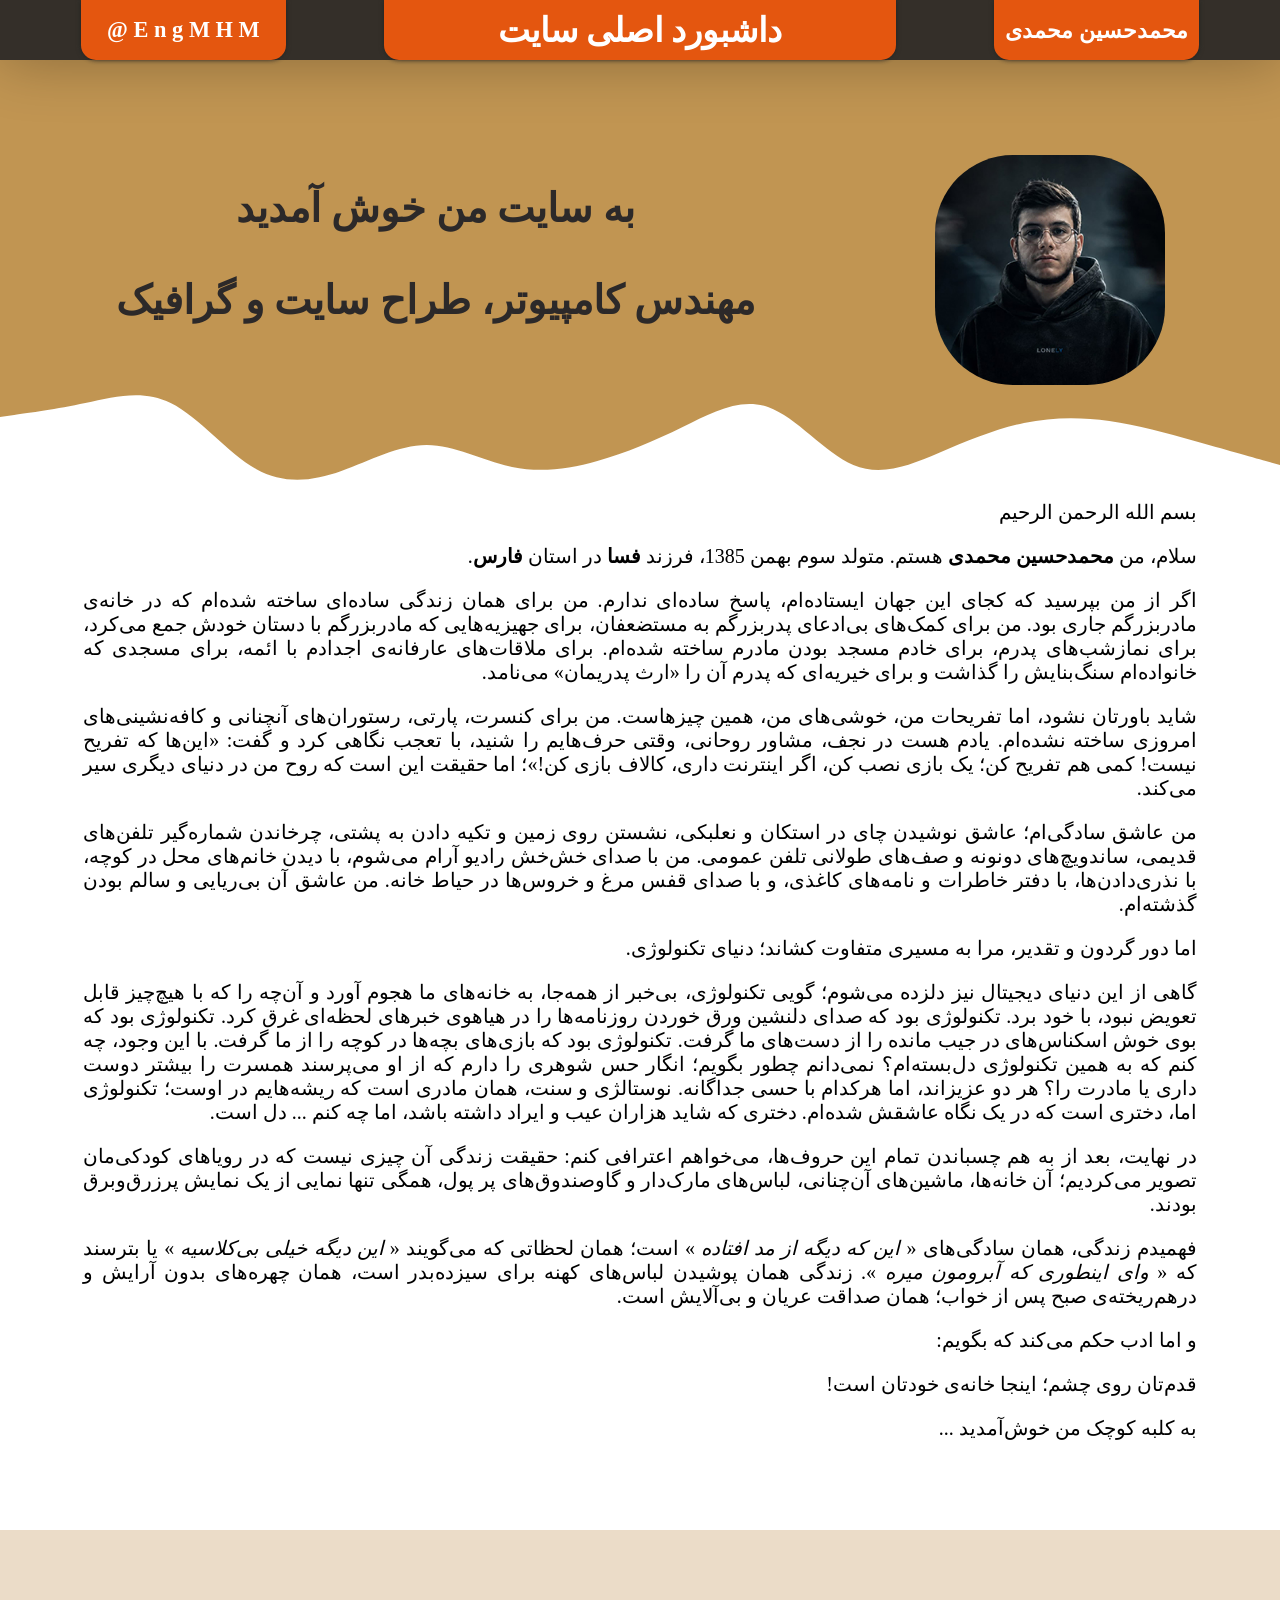
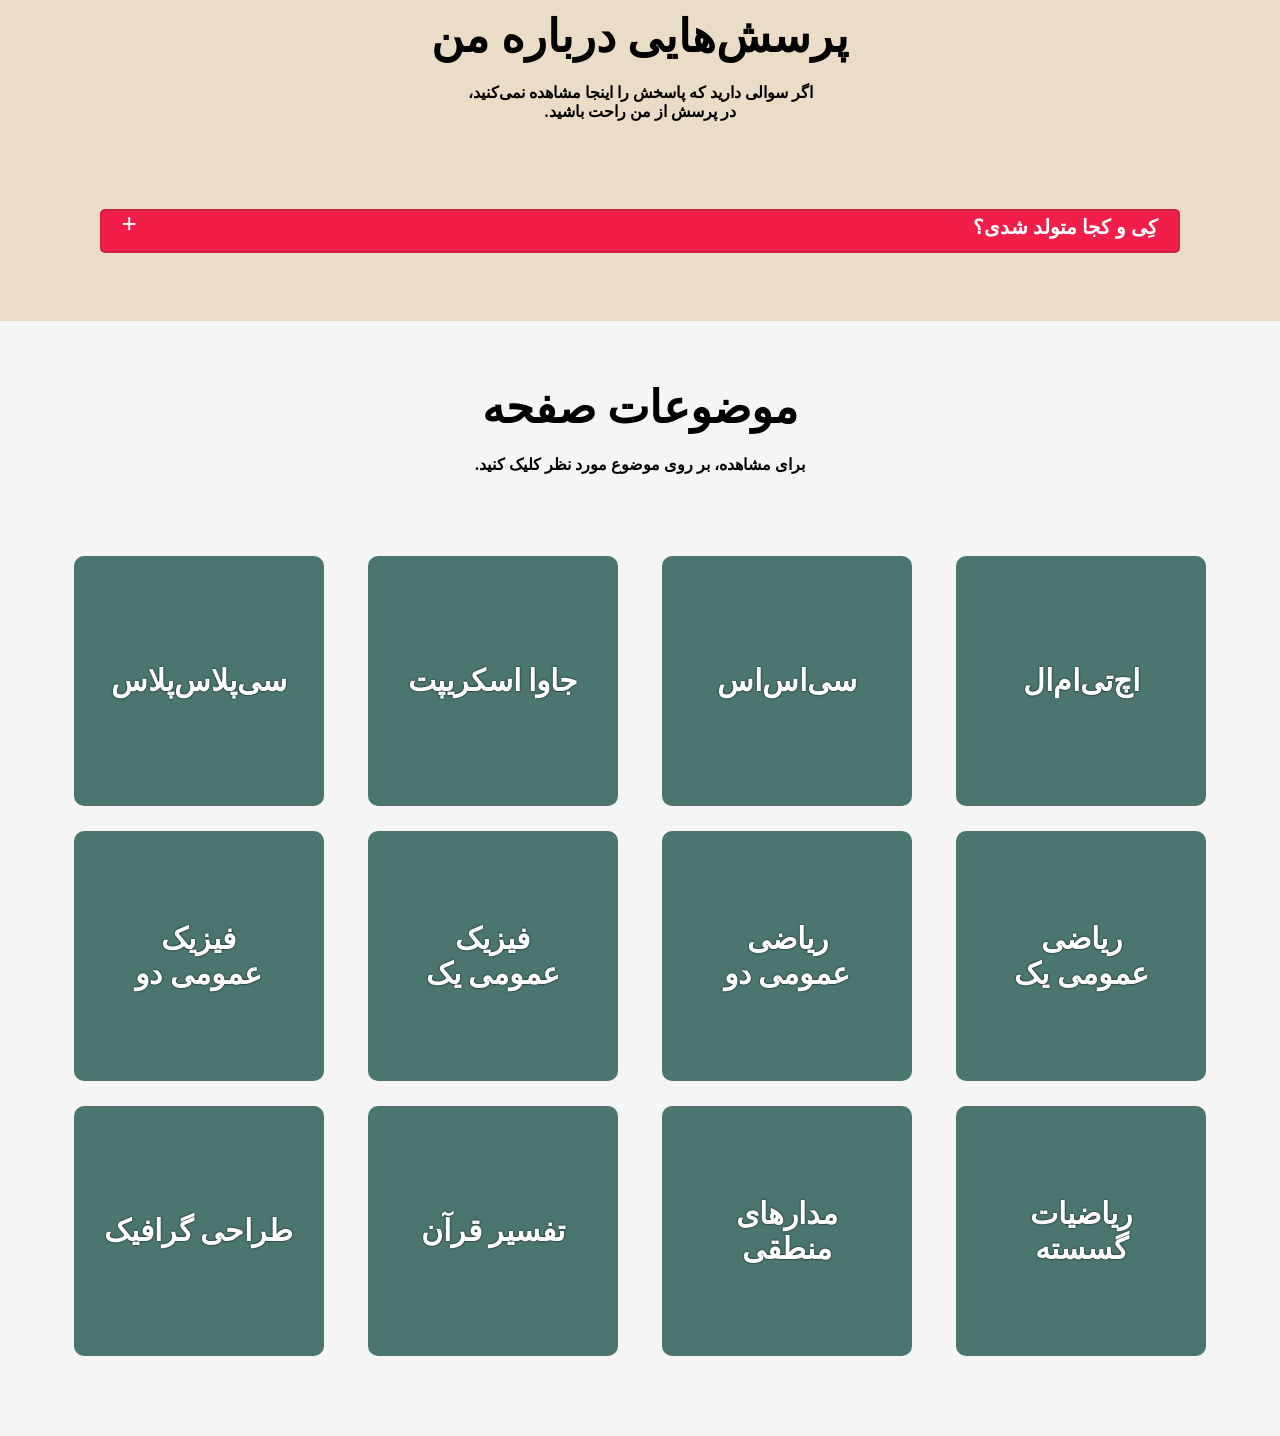
==== index.html @ e742dc62 "Update index.html" ====
<!Doctype html>
<html lang="fa" dir="rtl">
    <head>
        <meta charset="UTF-8"/>
        <meta name="author" content="mohammadhosein">
        <meta name="description" content="My Private WebSite">
        <meta name='viewport' content='width=device-width, initial-scale=1.0'/>

        <link type="text/css" rel="stylesheet" href="header.css"/>
        <link type="text/css" rel="stylesheet" href="one-index.css"/>
        <link type="text/css" rel="stylesheet" href="wave-index.css"/>
        <link type="text/css" rel="stylesheet" href="bio-index.css"/>
        <link type="text/css" rel="stylesheet" href="question-index.css"/>
        <link type="text/css" rel="stylesheet" href="title-koli-safhe.css"/>

        <title>محمدحسین محمدی</title>
        <style>
            html{
                scroll-behavior: smooth;
            }

            body > *:not(.head){
                padding-top: 60px;
            }

            body{
                 margin: 0;
                font-family: iran;
            }

            .end{
                background-color: rgb(4, 65, 57);
                width: 100%;
                height: 90px;
            }
        </style>
    </head>

    <body>

        <a name="one"></a>

        <header class="head">
            <a href="index.html"  class="head-right">
                <strong>
                    محمدحسین محمدی
                </strong>
            </a>

            <nav class="head-main">
                <div class="head-main1"><p class="head-main-text">داشبورد اصلی سایت</p></div>
                
                <div class="head-panel">
                    <div class="head-panel-content">
                        <a href="#one">انتقال به ابتدای صفحه</a>
                        <a href="#two">انتقال به پرسش‌ها</a>
                        <a href="#three">انتقال به موضوعات</a>
                    </div>
                </div>
            </nav>

            <a href="#" class="head-left">
                <strong>
                    E n g M H M @
                </strong>
            </a>
        </header>

        <div class="one">
            <img src="me.jpg" alt="photo of me"/>    
            <p>
                به سایت من خوش آمدید</br>
                مهندس کامپیوتر، طراح سایت و گرافیک
            </p>
            <div class="wave">
                <svg viewBox="0 0 1440 320" preserveAspectRatio="none">
                     <path fill="#FFFFFF" fill-opacity="1" d="M0,96L16,90.7C32,85,64,75,96,58.7C128,43,160,21,192,58.7C224,96,256,192,288,234.7C320,277,352,267,384,240C416,213,448,171,480,170.7C512,171,544,213,576,229.3C608,245,640,235,672,213.3C704,192,736,160,768,122.7C800,85,832,43,864,69.3C896,96,928,192,960,224C992,256,1024,224,1056,192C1088,160,1120,128,1152,112C1184,96,1216,96,1248,106.7C1280,117,1312,139,1344,160C1376,181,1408,203,1424,213.3L1440,224L1440,320L1424,320C1408,320,1376,320,1344,320C1312,320,1280,320,1248,320C1216,320,1184,320,1152,320C1120,320,1088,320,1056,320C1024,320,992,320,960,320C928,320,896,320,864,320C832,320,800,320,768,320C736,320,704,320,672,320C640,320,608,320,576,320C544,320,512,320,480,320C448,320,416,320,384,320C352,320,320,320,288,320C256,320,224,320,192,320C160,320,128,320,96,320C64,320,32,320,16,320L0,320Z"></path>
                </svg>
            </div>
        </div>

        <div class="bio">
            <p>
                بسم الله الرحمن الرحیم
            </p>

            <p>
                سلام، من <strong>محمدحسین محمدی</strong> هستم. متولد سوم بهمن 1385، فرزند <strong>فسا</strong> در استان <strong>فارس</strong>.
            </p>

            <p>
                اگر از من بپرسید که کجای این جهان ایستاده‌ام، پاسخ ساده‌ای ندارم. من برای همان زندگی ساده‌ای ساخته شده‌ام که در خانه‌ی مادربزرگم جاری بود. من برای کمک‌های بی‌ادعای پدربزرگم به مستضعفان، برای جهیزیه‌هایی که مادربزرگم با دستان خودش جمع می‌کرد، برای نمازشب‌های پدرم، برای خادم مسجد بودن مادرم ساخته شده‌ام. برای ملاقات‌های عارفانه‌ی اجدادم با ائمه، برای مسجدی که خانواده‌ام سنگ‌بنایش را گذاشت و برای خیریه‌ای که پدرم آن را «ارث پدریمان» می‌نامد.
            </p>

            <p>
                شاید باورتان نشود، اما تفریحات من، خوشی‌های من، همین چیزهاست. من برای کنسرت، پارتی، رستوران‌های آنچنانی و کافه‌نشینی‌های امروزی ساخته نشده‌ام. یادم هست در نجف، مشاور روحانی، وقتی حرف‌هایم را شنید، با تعجب نگاهی کرد و گفت: «این‌ها که تفریح نیست! کمی هم تفریح کن؛ یک بازی نصب کن، اگر اینترنت داری، کالاف بازی کن!»؛ اما حقیقت این است که روح من در دنیای دیگری سیر می‌کند.
            </p>

            <p>
                من عاشق سادگی‌ام؛ عاشق نوشیدن چای در استکان و نعلبکی، نشستن روی زمین و تکیه دادن به پشتی، چرخاندن شماره‌گیر تلفن‌های قدیمی، ساندویچ‌های دو‌نونه و صف‌های طولانی تلفن‌ عمومی. من با صدای خش‌خش رادیو آرام می‌شوم، با دیدن خانم‌های محل در کوچه، با نذری‌دادن‌ها، با دفتر خاطرات و نامه‌های کاغذی، و با صدای قفس مرغ و خروس‌ها در حیاط خانه. من عاشق آن بی‌ریایی و سالم بودن گذشته‌ام.
            </p>

            <p>
                اما دور گردون و تقدیر، مرا به مسیری متفاوت کشاند؛ دنیای تکنولوژی.
            </p>

            <p>
                گاهی از این دنیای دیجیتال نیز دلزده می‌شوم؛ گویی تکنولوژی، بی‌خبر از همه‌جا، به خانه‌های ما هجوم آورد و آن‌چه را که با هیچ‌چیز قابل تعویض نبود، با خود برد. تکنولوژی بود که صدای دلنشین ورق خوردن روزنامه‌ها را در هیاهوی خبرهای لحظه‌ای غرق کرد. تکنولوژی بود که بوی خوش اسکناس‌های در جیب مانده را از دست‌های ما گرفت. تکنولوژی بود که بازی‌های بچه‌ها در کوچه را از ما گرفت. با این وجود، چه کنم که به همین تکنولوژی دل‌بسته‌ام؟ نمی‌دانم چطور بگویم؛ انگار حس شوهری را دارم که از او می‌پرسند همسرت را بیشتر دوست داری یا مادرت را؟ هر دو عزیزاند، اما هرکدام با حسی جداگانه. نوستالژی و سنت، همان مادری است که ریشه‌هایم در اوست؛ تکنولوژی اما، دختری است که در یک نگاه عاشقش شده‌ام. دختری که شاید هزاران عیب و ایراد داشته باشد، اما چه کنم ... دل است.
            </p>

            <p>
                در نهایت، بعد از به هم چسباندن تمام این حروف‌ها، می‌خواهم اعترافی کنم: حقیقت زندگی آن چیزی نیست که در رویاهای کودکی‌مان تصویر می‌کردیم؛ آن خانه‌ها، ماشین‌های آن‌چنانی، لباس‌های مارک‌دار و گاوصندوق‌های پر پول‌، همگی تنها نمایی از یک نمایش پرزرق‌وبرق بودند.
            </p>

            <p>
                فهمیدم زندگی، همان سادگی‌های « <em>این که دیگه از مد افتاده</em> » است؛ همان لحظاتی که می‌گویند «<em> این دیگه خیلی بی‌کلاسیه </em>» یا بترسند که « <em>وای اینطوری که آبرومون میره</em> ». زندگی همان پوشیدن لباس‌های کهنه برای سیزده‌بدر است، همان چهره‌های بدون آرایش و درهم‌ریخته‌ی صبح پس از خواب؛ همان صداقت عریان و بی‌آلایش است.
            </p>

            <p>
                و اما ادب حکم می‌کند که بگویم:
            </p>

            <p>
                قدم‌تان روی چشم؛ اینجا خانه‌ی خودتان است!
            </p>

            <p>
                به کلبه کوچک من خوش‌آمدید ...
            </p>
        </div>

        <div class="question-me">
            <a name="two"></a>
            <h2>
                پرسش‌هایی درباره من
            </h2>

            <h4>
                اگر سوالی دارید که پاسخش را اینجا مشاهده نمی‌کنید،<br> در پرسش از من راحت باشید.
            </h4>
            <section>
                
                <details>
                    <summary>کِی و کجا متولد شدی؟<span>+</span></summary>
                    <p>همانطور که قبلا گفته بودم، من در سوم بهمن ماه سال 1385 در شهرستان فسا، در استان فارس به‌دنیا آمدم.</p>
                </details>
                
            </section>
        </div>
        
        <div class="title-koli-safhe">
            <a name="three"></a>
            <h2>
                موضوعات صفحه
            </h2>

            <h4>
                برای مشاهده، بر روی موضوع مورد نظر کلیک کنید.
            </h4>

                <div class="title-koli-safhe-content">
                    <a href="HTML.html">اچ‌تی‌ام‌ال</a>
                    <a>سی‌اس‌اس</a>
                    <a>جاوا اسکریپت</a>
                    <a>سی‌پلاس‌پلاس</a>
                    <a>ریاضی<br>عمومی یک</a>
                    <a>ریاضی<br>عمومی دو</a>
                    <a>فیزیک<br>عمومی یک</a>
                    <a>فیزیک<br>عمومی دو</a>
                    <a>ریاضیات<br>گسسته</a>
                    <a>مدارهای<br>منطقی</a>
                    <a>تفسیر قرآن</a>
                    <a>طراحی گرافیک</a>
                </div>
        </div>

        <!--<div class="end">

        </div>-->


        <script>
            
        </script>
    </body>
</html>
---- header.css ----
.head{
    display: flex;
    position: fixed;
    width: 100%;
    height: 60px;
    background-color: rgba(38, 38, 38, 0.91);
    justify-content: space-between;
    z-index: 1000;
    box-shadow:  0 0 60px rgba(1, 1, 1, 0.3);
}

.head > a{
	display: flex;
    width: 16%;
    height: 100%;
    margin: 0 6.33% 0 6.33%;
    border-bottom-left-radius: 15px;
    border-bottom-right-radius: 15px;
    box-shadow: 0 0 5px rgb(35, 35, 35);
    align-items: center;
    justify-content: center;
    font-size: clamp(0.5rem, 1.8vw, 1.4rem);
    text-decoration: none;
    transition: 0.5s;
}

.head > a:hover{
    transform: scale(1.2);
	margin-top: 6px;
}

.head-right , .head-left{
    background-color: rgb(228, 86, 15);
    color: white;
}

.head-right:hover , .head-left:hover{
	background-color: white;
    color: rgb(228, 86, 15);
}

.head-main{
	display: flex;
	flex-direction: column;
	justify-content: flex-start;
    align-items: center;
    width: 40%;
	position: relative;
	border-bottom-left-radius: 15px;
	border-bottom-right-radius: 15px;
	background-color: rgb(228, 86, 15);
    color: white;
    box-shadow: 0 0 5px rgb(35, 35, 35);
    cursor: pointer;
	transition:1s;
}

.head-main-text{
	display:block;
	margin: 0px;
    font-size: clamp(1.2rem, 3vw ,2.1rem);
    font-weight: bolder;
	width: 100%;
	text-align: center;
}

.head-panel{
	position: absolute;
	top: 60px;
	width: 100%;
    max-height: 0;
    overflow: hidden;
	transition: max-height 0.2s ease-out;
	border-bottom-left-radius: 15px;
	border-bottom-right-radius: 15px;
	box-shadow: 0 0 5px rgb(35, 35, 35);
    transition: 2s;
	background-color:  rgba(228, 86, 15, 0.1);
	backdrop-filter: blur(10px); 
}

.head-main:hover .head-panel{
	max-height: 500px; 
}

.head-panel-content{
	padding: 15px;
    display: grid;
    grid-template-columns: repeat();
    gap: 10px;
}

.head-main:hover{
	border-bottom-left-radius: 0;
    border-bottom-right-radius: 0;
}

.head-panel-content a{
    border: 1px solid black;
    border-radius: 5px;
    padding: 10px;
    background-color: rgba(255, 255, 255, 0.3);
    font-size: clamp(0.9rem, 3vw, 1.3rem);
    color: black;
    text-align: center;
    text-decoration: none;
}

.head-panel-content a:hover{
    font-size: 25px;
    background-color: rgba(88, 87, 87, 0.3);
}

.head-main1{
    height: 100%;
    display: flex;
    justify-self: center;
    align-items: center;
}
@media (max-width: 768px) {
    .head-left,
    .head-right{
        display: none !important;
    }
    .head{
        height: 50px;
    }

    .head-main{
        margin: 0 auto;
        display: flex;
        width: 90%;
    }

    .head-panel{
        transition: 1s;
        top: 50px;
    }

    .head-panel-content{
        padding: 10px;
    }

    .head-panel-content a{
        padding: 5px;
    }

.head-panel-content a:hover{
    font-size: clamp(0.9rem, 3vw, 1.3rem);
    background-color: rgba(88, 87, 87, 0.3);
}
}
---- one-index.css ----
.one{
    display: flex;
    align-items: center;
    justify-content: center;
    gap: 180px;
    width: 100%;
    height: 500px;
    padding: 20px;
    box-sizing: border-box;
    background-color: rgb(193,149,82);
    position: relative;
    overflow: hidden;
}

.one img{
    width: 230px;
    height: 230px;
    border-radius: 78px;
    transition: 1s;
}

.one img:hover{
    transform: scale(1.1) translateY(-20px);
    border-radius: 200px;
}

.one p{
    margin: -30px 0 0 0 ;
    width: auto;
    height: auto;
    text-align: center;
    color: rgb(44, 41, 41);
    font-size: 40px;
    line-height: 2.3;
    font-weight: bolder;
    position: relative;
    z-index: 2;
}

@media(max-width: 768px){

    .one{
        gap: 20px;
        height: auto;
        padding-bottom: 90px;
        flex-direction: column;
        justify-content: flex-start;
    }

    .one p{
        font-size: clamp(20px, 5vw, 32px);
        line-height: 1.8;
        margin: 0;
    }
 
    .one img{
        width: 120px;
        height: 120px;
        border-radius: 30px;
    }

    .one img:hover{
        transform: scale(1.2) translateY(10px);
    }
}
---- wave-index.css ----
.wave {
    position: absolute;
    bottom: 0;
    left: 0;
    z-index: 1;
    width: 100%;
    line-height: 0;
    bottom: -1px;
}

.wave svg {
    display: block;
    width: 100%;
    height: 120px;
}


@media (max-width: 768px){

    .wave svg{
        height: 70px;
    }
}
---- bio-index.css ----
.bio{
    margin: -80px auto 90px auto;
    width:87%;
    text-align: justify;
    font-size: 20px;
}

@media (max-width: 768px){
    .bio{
        width: 80%;
        font-size: 18px;
        margin: -60px auto 40px auto;
    }
}
---- question-index.css ----
.question-me{
    display: flex;
    flex-direction: column;
    width: 100%;
    height: auto;
    gap: 20px;
    padding-bottom: 60px;
    background-color: rgb(235, 220, 200);
}

.question-me details{
    width: 81%;
    min-height: 40px;
    padding: 0 20px;
    background-color: rgba(242, 11, 61, 0.906);
    margin: 8px auto;
    border: 2px rgba(70, 50, 25, 0.2) solid;
    border-radius: 5px;
    cursor: pointer;
    transition: 1s;
}

.question-me details:hover{
    background-color: rgb(50, 50, 50);
    transform: scale(1.05);
}

.question-me details p{
    background-color: rgb(238, 237, 235);
    color: black;
    border-radius: 7px;
    height: auto;
    width: 90%;
    padding: 20px;
    cursor: pointer;
    text-align: justify;
    margin: 10px auto;
}

.question-me > h4 , h2{
    display: flex;
    align-items: center;
    justify-content: center;
    color: black;
    font-size: large;
    width: 100%;
    height: auto;
    text-align: center;
    margin: 0;
}

.question-me section{
    padding: 0;
    margin: 0;
}

.question-me details summary{
    display: flex;
    justify-content: space-between;
    align-items: center;
    cursor: pointer; 
    color: white;
    font-size: 20px;
    font-weight: bolder;
    list-style: none;
    text-align: justify;
}

.question-me span{
    font-size: 27px;
    transform: translateY(-2px);
}
            
.question-me h2{
    font-size: 45px;
}

.question-me h4{
    font-size: 16px;
    padding-bottom: 60px;
}

@media (max-width: 768px){
    .question-me{
        padding-bottom: 50px;
    }
    
    .question-me h2{
        font-size: 33px;
        margin-top: -30px;
    }

    .question-me h4{
        font-size: 13px;
        padding-bottom: 25px;
    }

    .question-me details{
        width: 70%;
        background-color: rgba(206, 28, 66, 0.906);
    }

    .question-me span{
        display: none;
    }

    .question-me details summary{
        font-size: 20px;
        padding: 5px;
        font-weight: bolder;
    }

    .question-me details p{
        width: 96%;
        padding: 10px;
        font-size: 18px;
    }
}
---- title-koli-safhe.css ----
.title-koli-safhe{
    display: block;
    padding: 20px 0 80px;
    background-color: whitesmoke;
    width: 100%;
    height: auto;
}

.title-koli-safhe h2{
    text-align: center;
    font-size: 45px;
}

.title-koli-safhe h4{
    text-align: center;
    font-size: 16px;
    padding-bottom: 60px;
}

.title-koli-safhe-content{
    display: grid;
    grid-template-columns: repeat(4,1fr);
    gap: 25px;
    width: 90%;
    height: auto;
    margin: 0 auto;
}

.title-koli-safhe-content a{
    display: flex;
    background-color: rgb(75, 117, 111);
    width: 250px;
    height: 250px;
    margin: 0 auto;
    font-size: 30px;
    font-weight: bold;
    color: white;
    justify-content: center;
    align-items: center;
    text-align: center;
    transition: 1s; 
    border-radius: 10px;
    text-shadow: 0 0 2px black;
    text-decoration: none;
}

.title-koli-safhe-content a:hover{
    background-color: rgb(181, 219, 213);
    transform: scale(1.16);
    box-shadow: 0 0 40px rgba(75, 117, 111, 0.5);
    cursor: pointer;
    color: black;
    font-size: 40px;
    border: 1px rgba(1, 1, 1, 0.3) groove;
}

@media (max-width: 768px){
.title-koli-safhe-content{
    grid-template-columns: repeat(2,1fr);
    gap: 10px;
}

.title-koli-safhe h2{
    font-size: 33px;
}

.title-koli-safhe h4{
    font-size: 13px;
}

.title-koli-safhe-content a{
    width: 160px;
    height: 160px;
    font-size: 27px;
}

.title-koli-safhe-content a:hover{
    transform: scale(1.05);
    font-size: 28px;
}
}
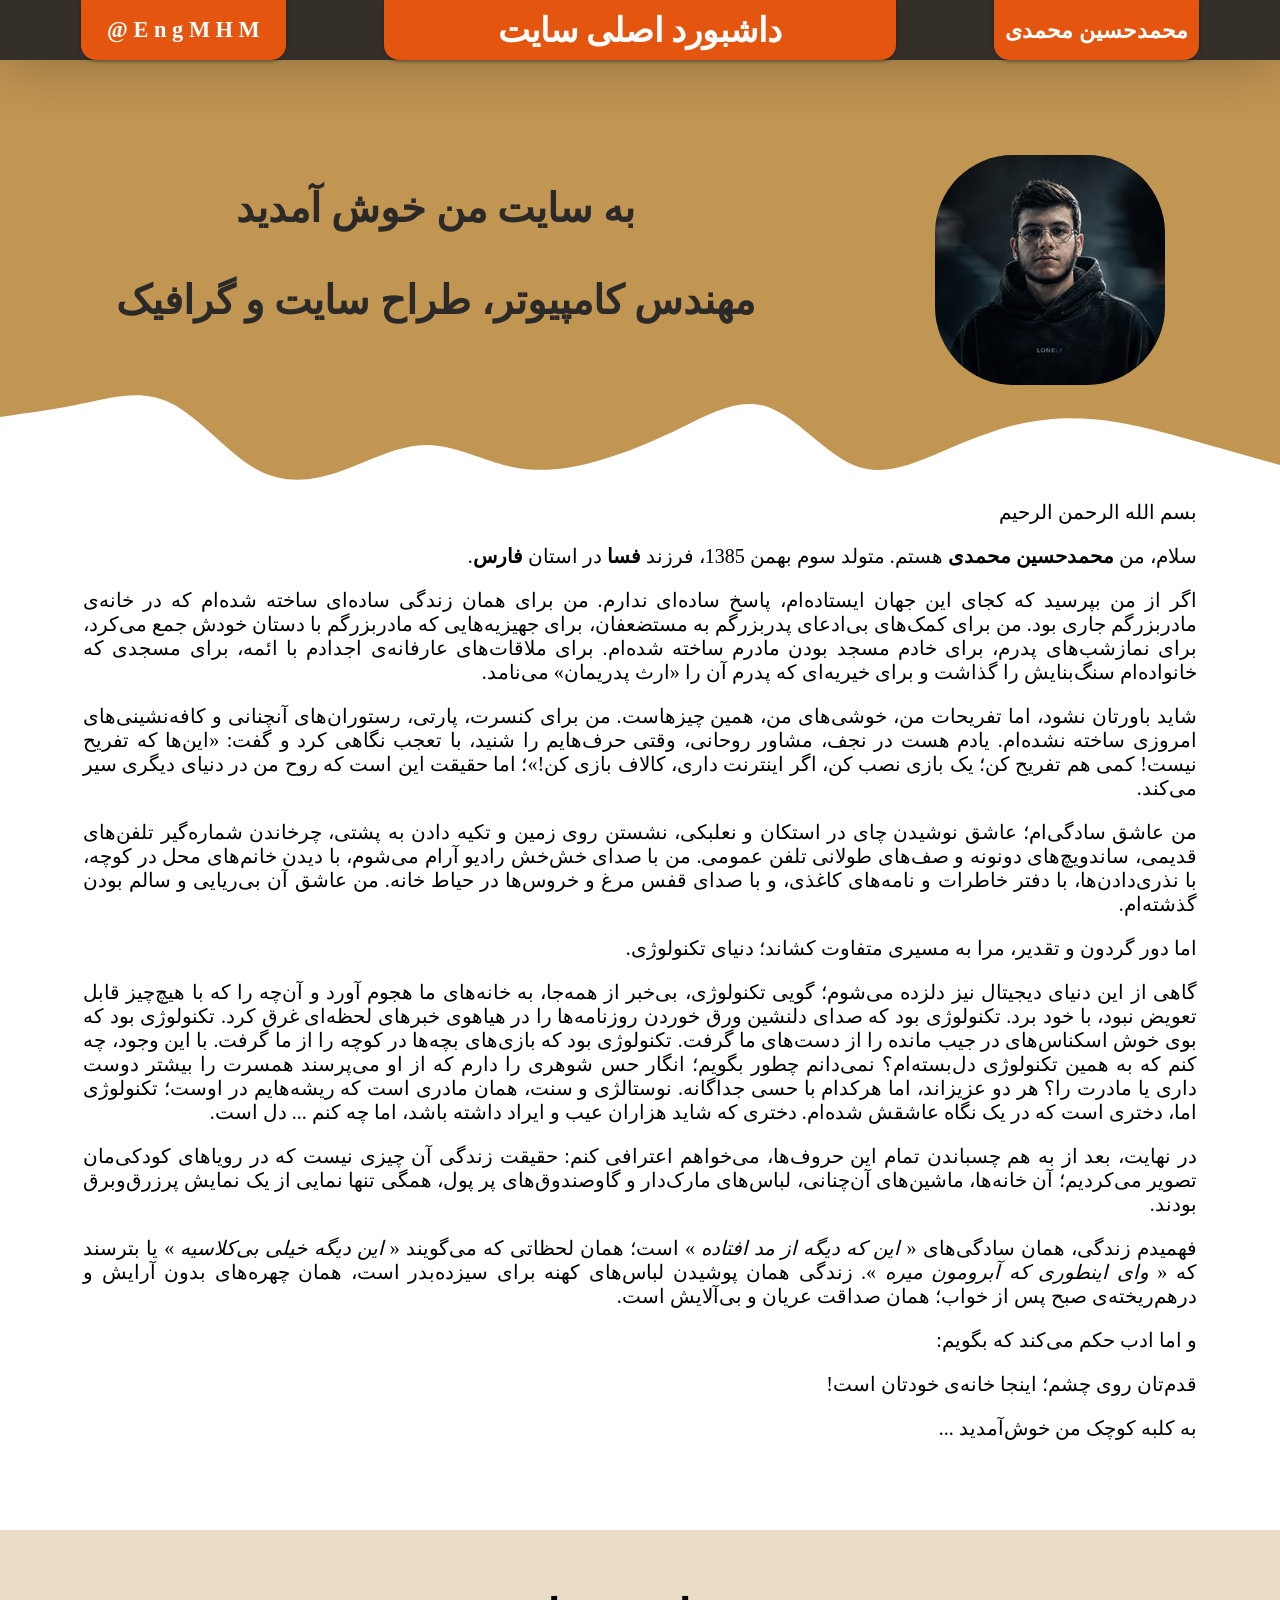
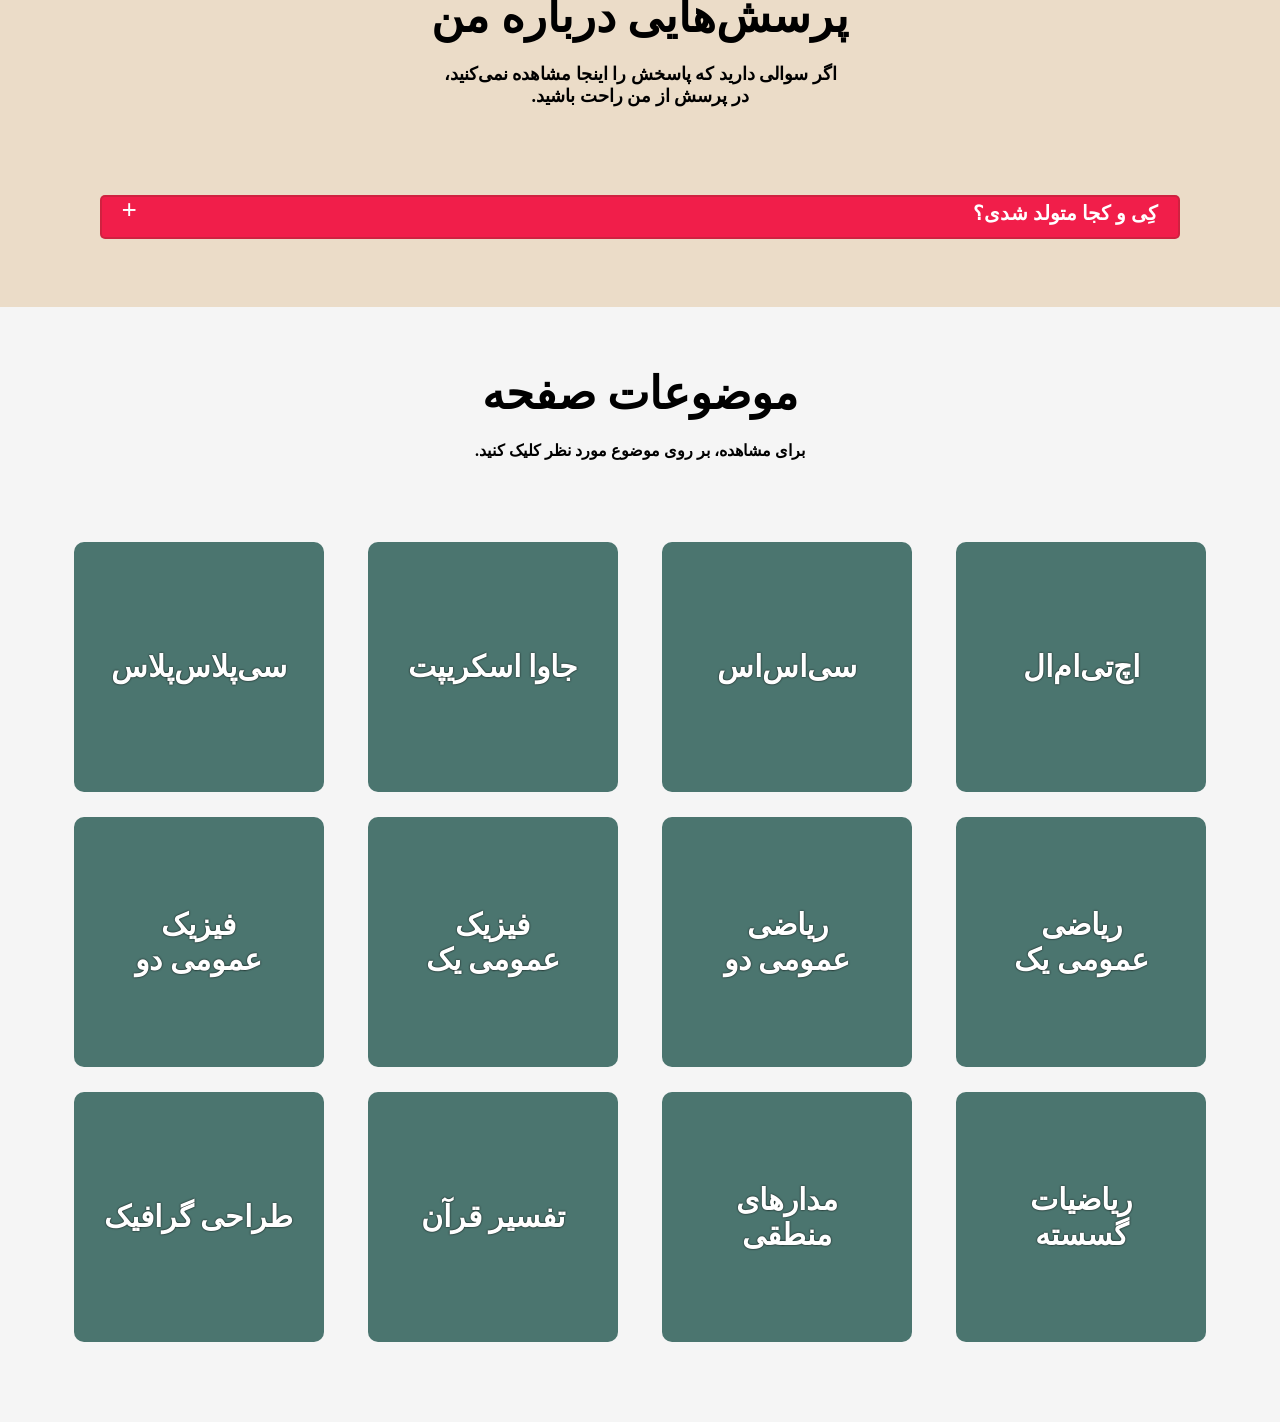
==== commit 7453635f: "Update index.html" ====
--- a/index.html
+++ b/index.html
@@ -129,8 +129,9 @@
             </p>
         </div>
 
+        <a name="two"></a>
+
         <div class="question-me">
-            <a name="two"></a>
             <h2>
                 پرسش‌هایی درباره من
             </h2>
@@ -147,9 +148,10 @@
                 
             </section>
         </div>
+
+        <a name="three"></a>
         
         <div class="title-koli-safhe">
-            <a name="three"></a>
             <h2>
                 موضوعات صفحه
             </h2>
--- a/question-index.css
+++ b/question-index.css
@@ -76,7 +76,7 @@
 }
 
 .question-me h4{
-    font-size: 16px;
+    font-size: 18px;
     padding-bottom: 60px;
 }
 
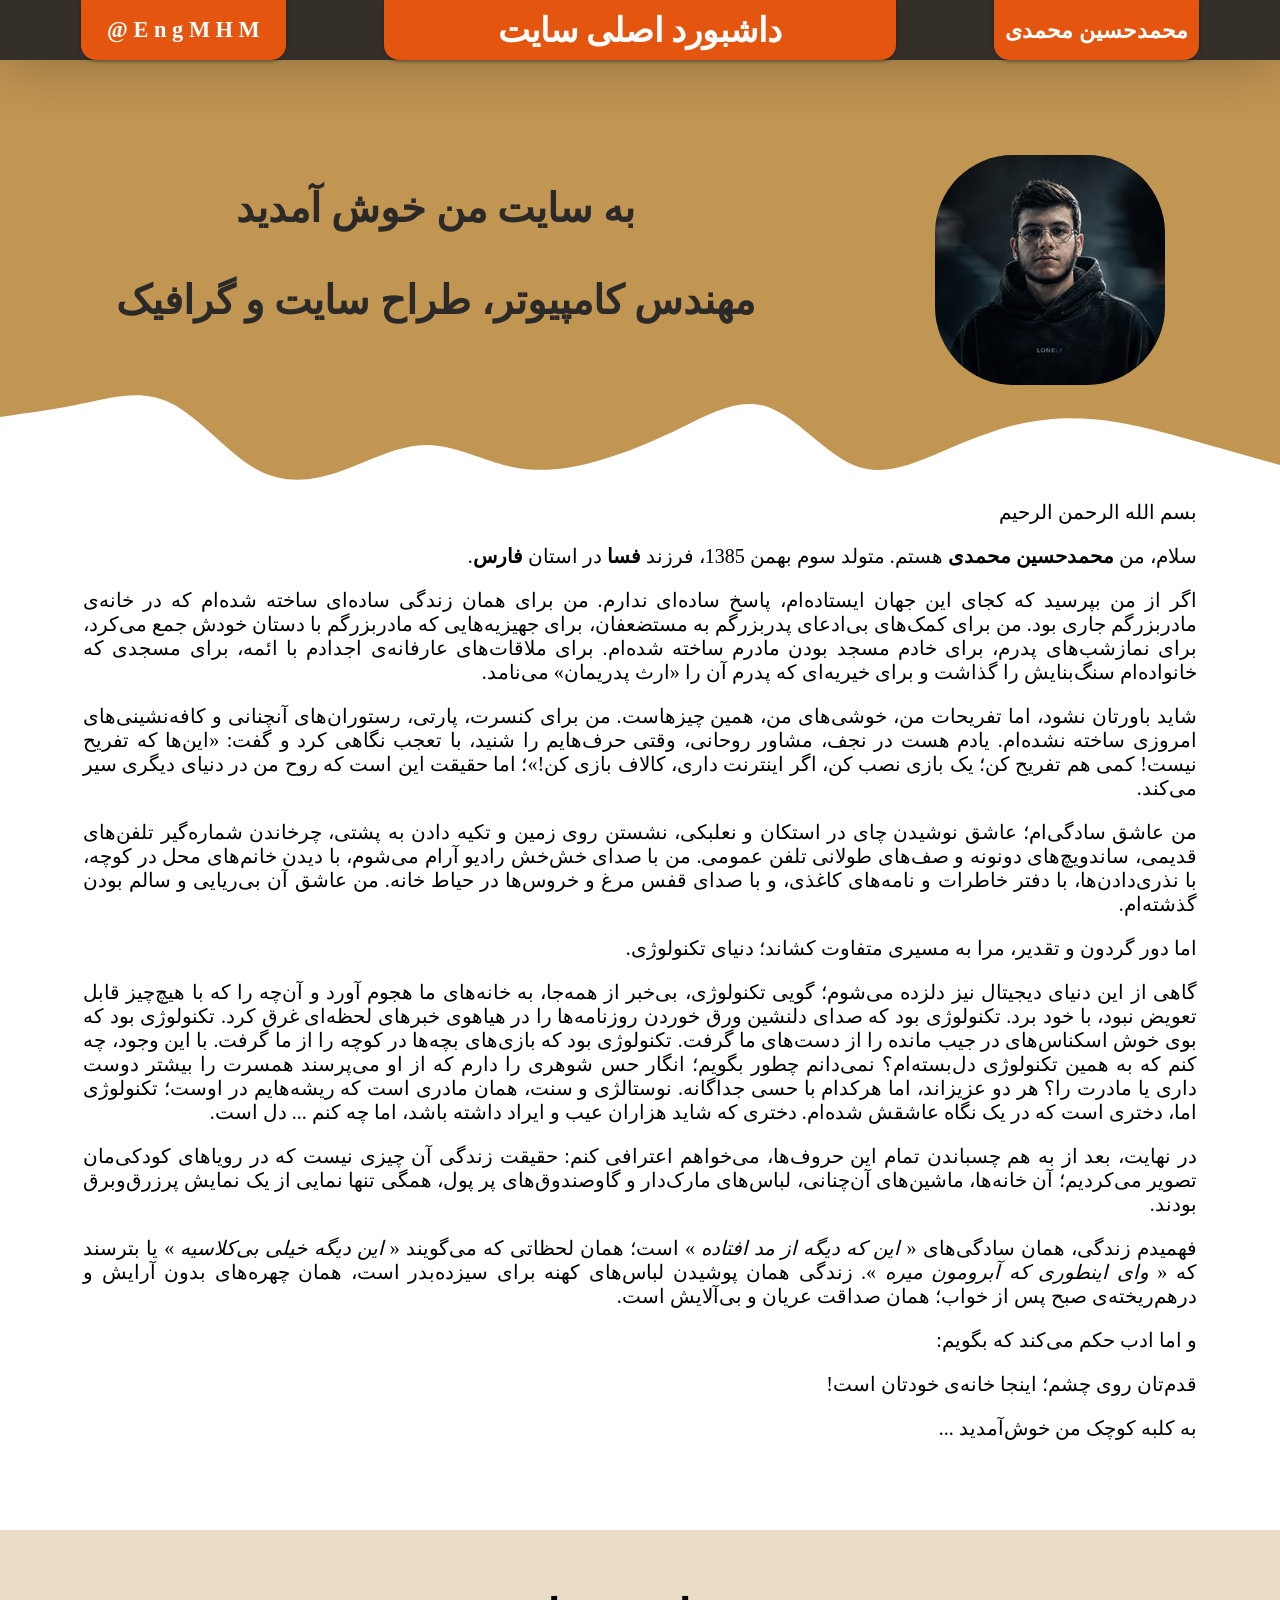
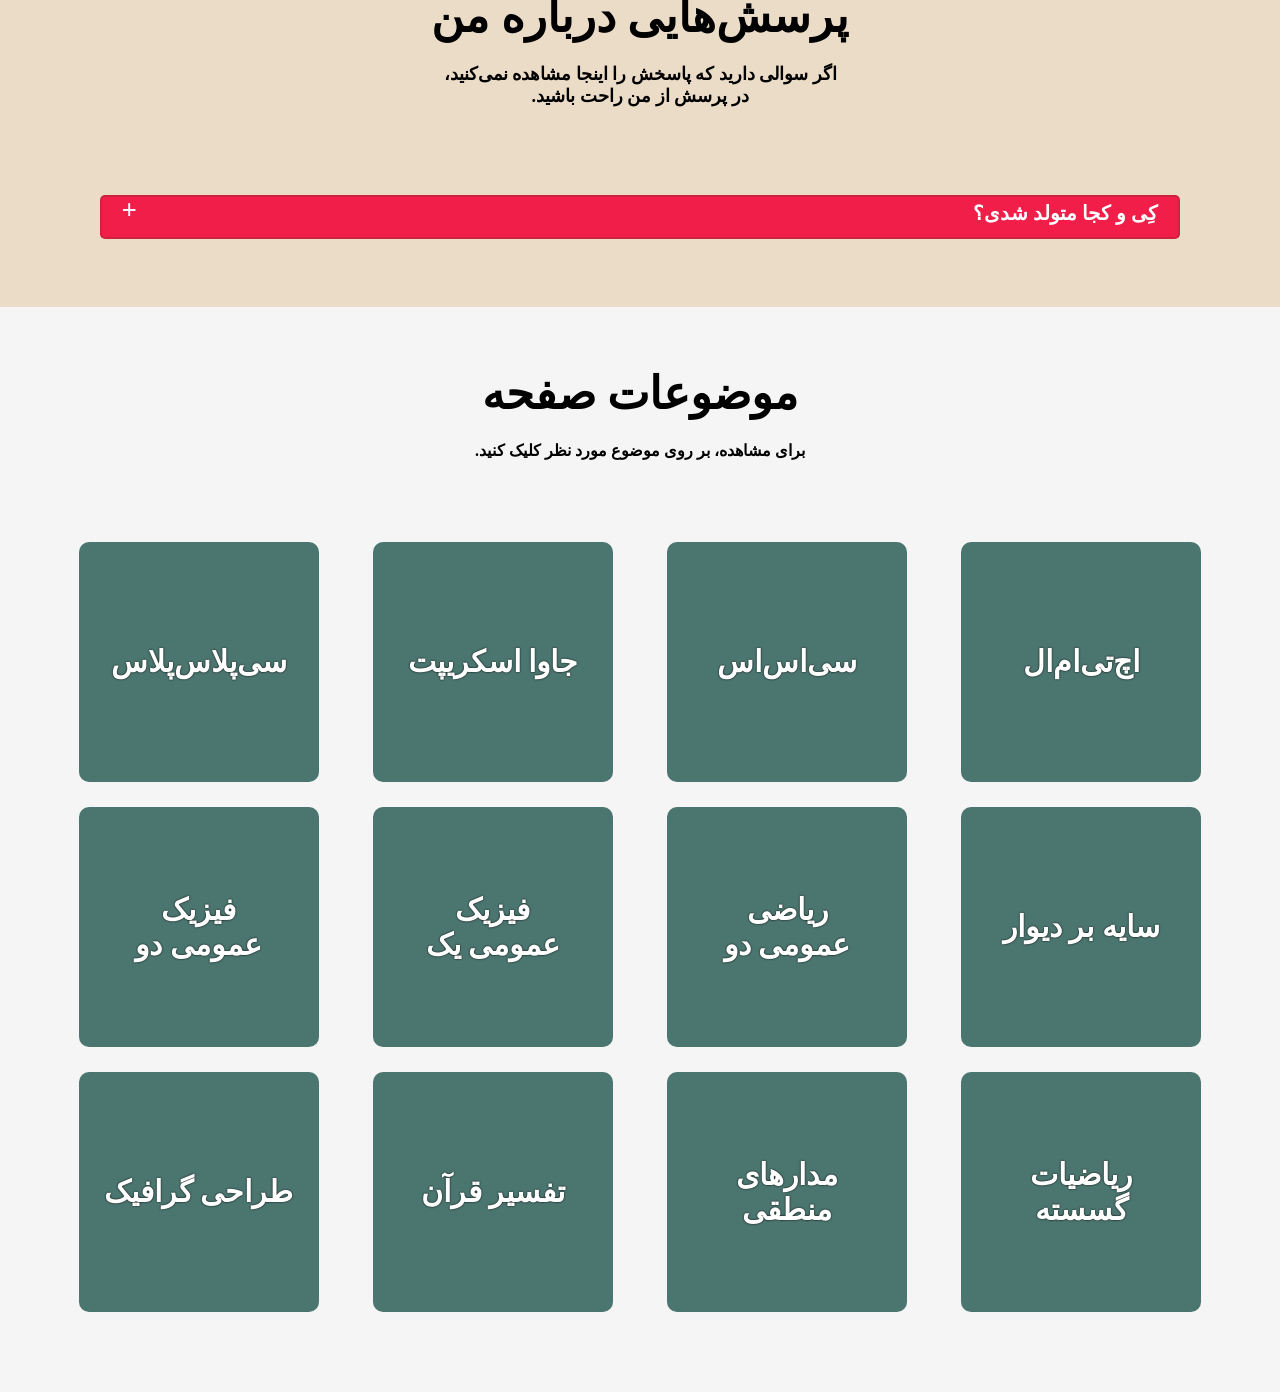
==== commit 816a78bc: "Update index.html" ====
--- a/index.html
+++ b/index.html
@@ -165,7 +165,7 @@
                     <a>سی‌اس‌اس</a>
                     <a>جاوا اسکریپت</a>
                     <a>سی‌پلاس‌پلاس</a>
-                    <a>ریاضی<br>عمومی یک</a>
+                    <a href="SyeBarDivar/index">سایه بر دیوار</a>
                     <a>ریاضی<br>عمومی دو</a>
                     <a>فیزیک<br>عمومی یک</a>
                     <a>فیزیک<br>عمومی دو</a>
--- a/header.css
+++ b/header.css
@@ -124,6 +124,7 @@
     }
     .head{
         height: 50px;
+		cursor: none;
     }
 
     .head-main{
--- a/title-koli-safhe.css
+++ b/title-koli-safhe.css
@@ -29,8 +29,8 @@
 .title-koli-safhe-content a{
     display: flex;
     background-color: rgb(75, 117, 111);
-    width: 250px;
-    height: 250px;
+    width: 240px;
+    height: 240px;
     margin: 0 auto;
     font-size: 30px;
     font-weight: bold;
@@ -52,6 +52,24 @@
     color: black;
     font-size: 40px;
     border: 1px rgba(1, 1, 1, 0.3) groove;
+}
+
+@media (max-width: 1150px){
+.title-koli-safhe-content{
+    grid-template-columns: repeat(3,1fr);
+    gap: 25px;
+}
+
+.title-koli-safhe-content a{
+    width: 220px;
+    height: 220px;
+    font-size: 30px;
+}
+
+.title-koli-safhe-content a:hover{
+    transform: scale(1.16);
+    font-size: 40px;
+}
 }
 
 @media (max-width: 768px){
@@ -78,4 +96,4 @@
     transform: scale(1.05);
     font-size: 28px;
 }
-}
+}   
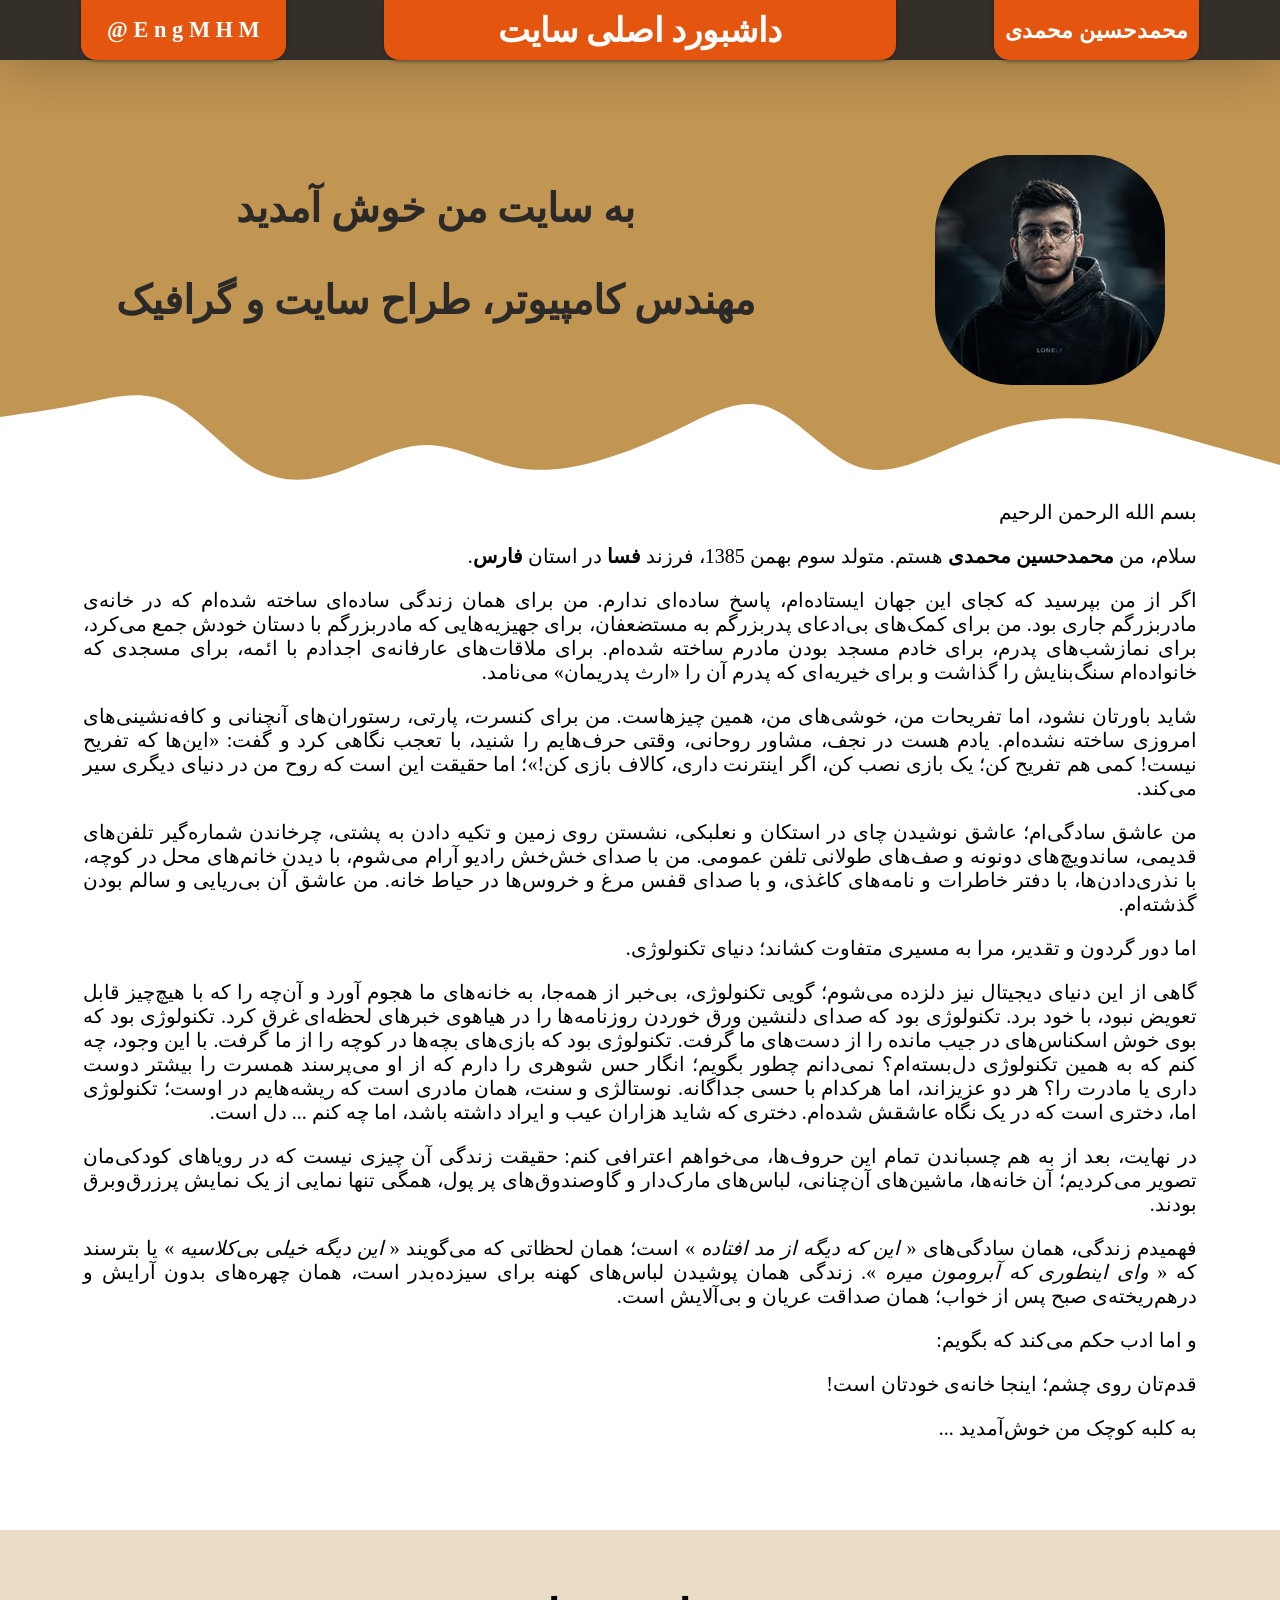
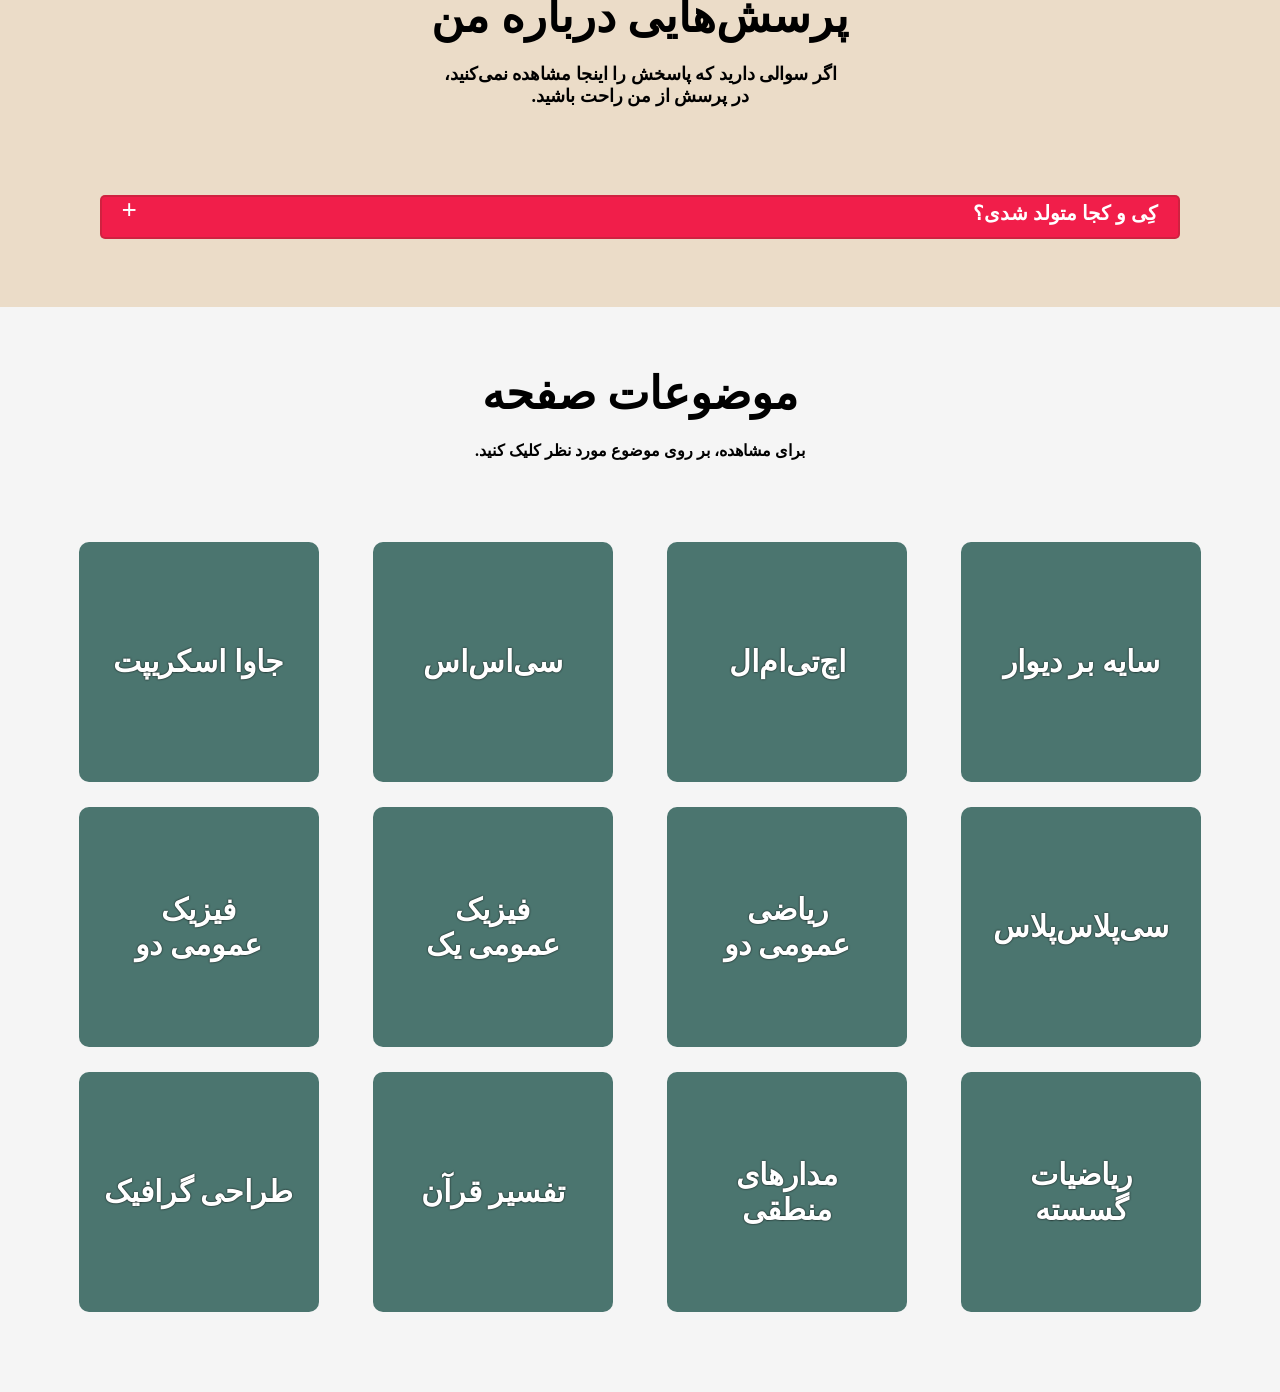
==== commit 18b56c10: "Update index.html" ====
--- a/index.html
+++ b/index.html
@@ -11,7 +11,7 @@
         <link type="text/css" rel="stylesheet" href="wave-index.css"/>
         <link type="text/css" rel="stylesheet" href="bio-index.css"/>
         <link type="text/css" rel="stylesheet" href="question-index.css"/>
-        <link type="text/css" rel="stylesheet" href="title-koli-safhe.css"/>
+        <link type="text/css" rel="stylesheet" href="title-index.css"/>
 
         <title>محمدحسین محمدی</title>
         <style>
@@ -33,12 +33,19 @@
                 width: 100%;
                 height: 90px;
             }
+
+            .sar-titr{
+                color:red;
+                font-size: 20px;
+                text-align: right;
+                scroll-margin-top: 60px;
+            }
         </style>
     </head>
 
     <body>
 
-        <a name="one"></a>
+        <a class="sar-titr" name="one"></a>
 
         <header class="head">
             <a href="index.html"  class="head-right">
@@ -129,7 +136,7 @@
             </p>
         </div>
 
-        <a name="two"></a>
+        <a class="sar-titr" name="two"></a>
 
         <div class="question-me">
             <h2>
@@ -149,7 +156,7 @@
             </section>
         </div>
 
-        <a name="three"></a>
+        <a class="sar-titr" name="three"></a>
         
         <div class="title-koli-safhe">
             <h2>
@@ -161,11 +168,11 @@
             </h4>
 
                 <div class="title-koli-safhe-content">
+                    <a href="SayeBarDivar.html">سایه بر دیوار</a>
                     <a href="HTML.html">اچ‌تی‌ام‌ال</a>
                     <a>سی‌اس‌اس</a>
                     <a>جاوا اسکریپت</a>
                     <a>سی‌پلاس‌پلاس</a>
-                    <a href="SyeBarDivar/index">سایه بر دیوار</a>
                     <a>ریاضی<br>عمومی دو</a>
                     <a>فیزیک<br>عمومی یک</a>
                     <a>فیزیک<br>عمومی دو</a>
--- a/title-index.css
+++ b/title-index.css
@@ -0,0 +1,99 @@
+.title-koli-safhe{
+    display: block;
+    padding: 20px 0 80px;
+    background-color: whitesmoke;
+    width: 100%;
+    height: auto;
+}
+
+.title-koli-safhe h2{
+    text-align: center;
+    font-size: 45px;
+}
+
+.title-koli-safhe h4{
+    text-align: center;
+    font-size: 16px;
+    padding-bottom: 60px;
+}
+
+.title-koli-safhe-content{
+    display: grid;
+    grid-template-columns: repeat(4,1fr);
+    gap: 25px;
+    width: 90%;
+    height: auto;
+    margin: 0 auto;
+}
+
+.title-koli-safhe-content a{
+    display: flex;
+    background-color: rgb(75, 117, 111);
+    width: 240px;
+    height: 240px;
+    margin: 0 auto;
+    font-size: 30px;
+    font-weight: bold;
+    color: white;
+    justify-content: center;
+    align-items: center;
+    text-align: center;
+    transition: 1s; 
+    border-radius: 10px;
+    text-shadow: 0 0 2px black;
+    text-decoration: none;
+}
+
+.title-koli-safhe-content a:hover{
+    background-color: rgb(181, 219, 213);
+    transform: scale(1.16);
+    box-shadow: 0 0 40px rgba(75, 117, 111, 0.5);
+    cursor: pointer;
+    color: black;
+    font-size: 40px;
+    border: 1px rgba(1, 1, 1, 0.3) groove;
+}
+
+@media (max-width: 1150px){
+.title-koli-safhe-content{
+    grid-template-columns: repeat(3,1fr);
+    gap: 25px;
+}
+
+.title-koli-safhe-content a{
+    width: 220px;
+    height: 220px;
+    font-size: 30px;
+}
+
+.title-koli-safhe-content a:hover{
+    transform: scale(1.16);
+    font-size: 40px;
+}
+}
+
+@media (max-width: 768px){
+.title-koli-safhe-content{
+    grid-template-columns: repeat(2,1fr);
+    gap: 10px;
+}
+
+.title-koli-safhe h2{
+    font-size: 33px;
+}
+
+.title-koli-safhe h4{
+    font-size: 13px;
+}
+
+.title-koli-safhe-content a{
+    width: 160px;
+    height: 160px;
+    font-size: 27px;
+}
+
+.title-koli-safhe-content a:hover{
+    transform: scale(1.05);
+    font-size: 28px;
+}
+}   
